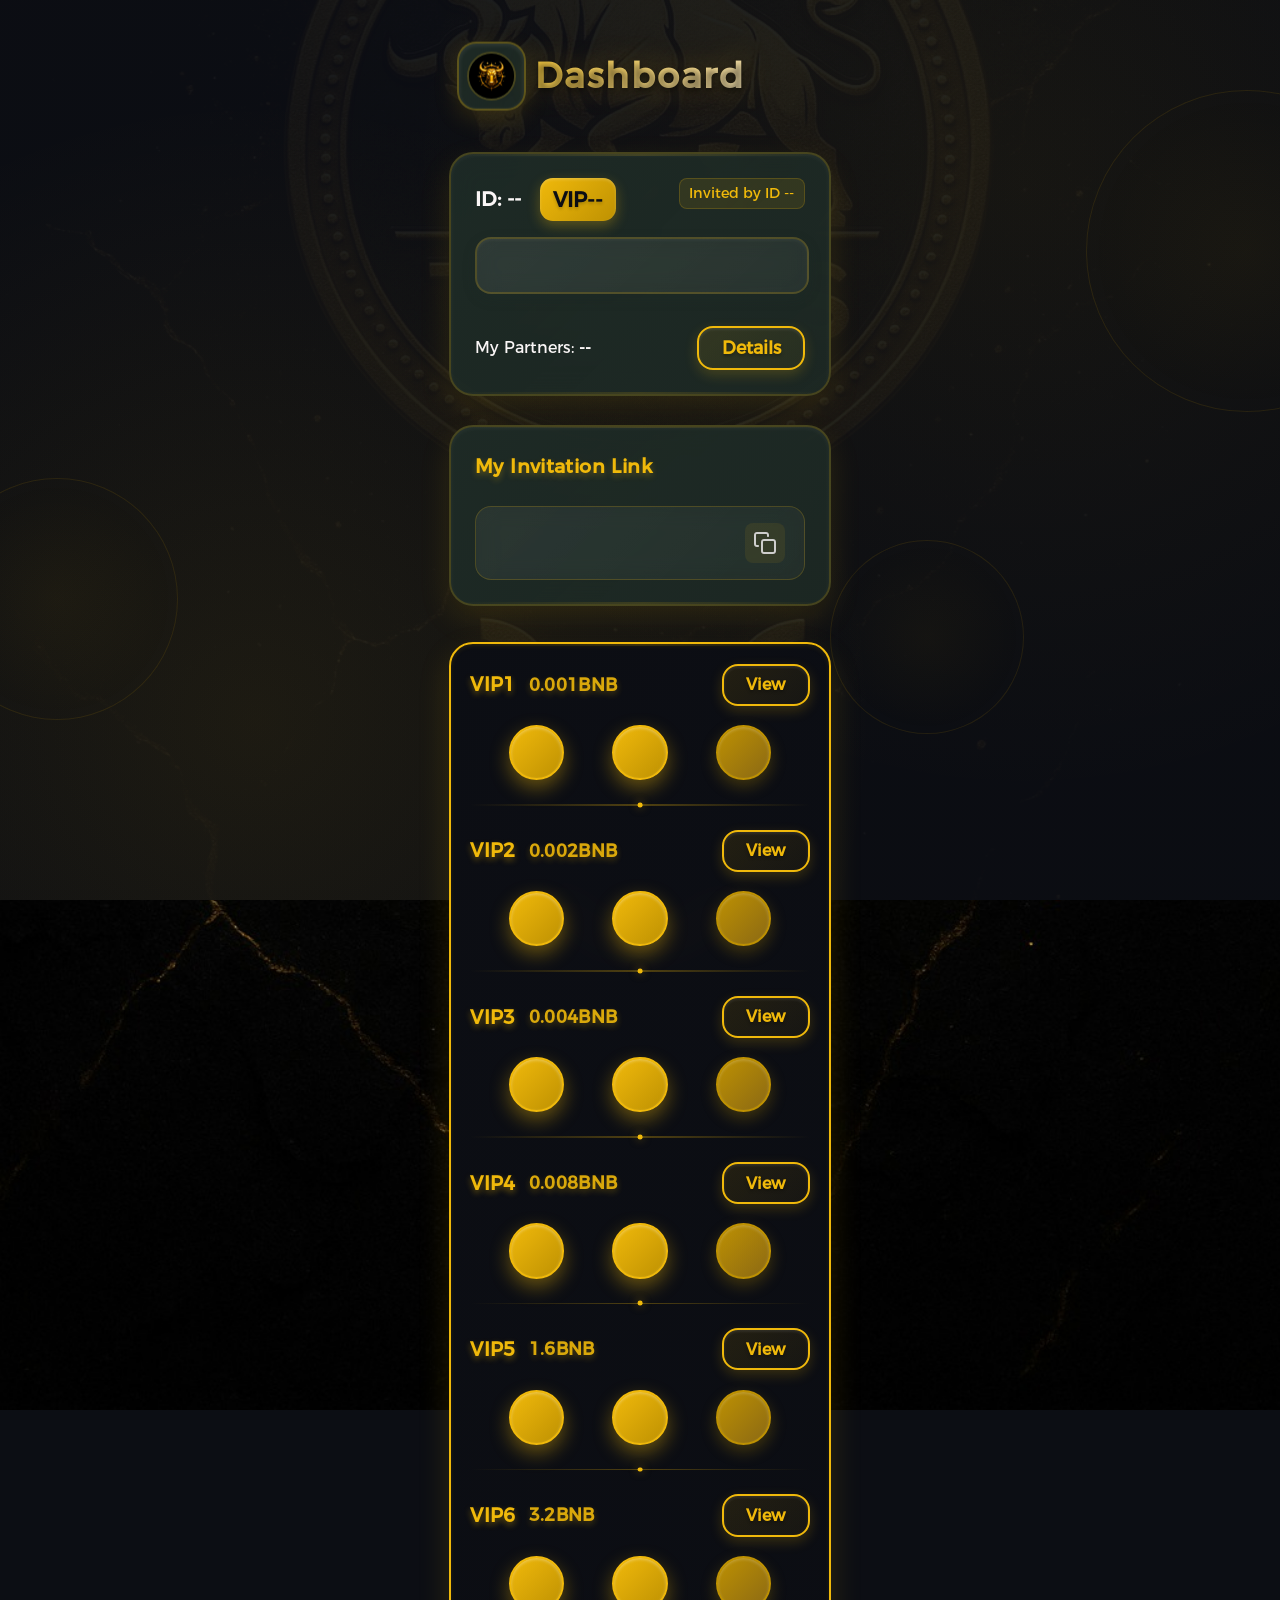
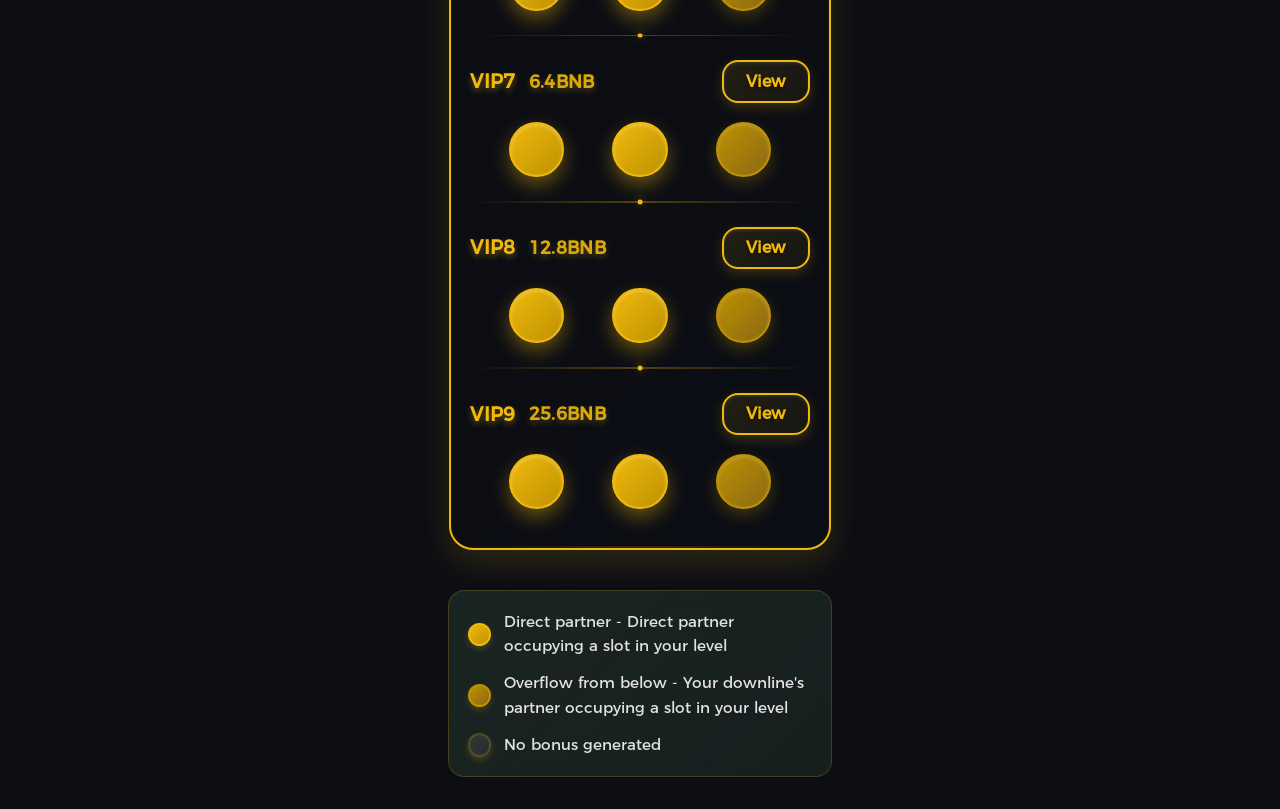
==== dashboard.html @ a6253043 "Add files via upload" ====
<!DOCTYPE html>
<html lang="en">

<head>
    <meta charset="UTF-8">
    <meta name="viewport" content="width=device-width, initial-scale=1.0">
    <title>Taurus Dashboard</title>
    <link rel="icon" href="assets/images/favicon.ico" type="image/x-icon">
    <link rel="stylesheet" href="css/main.css">
    <link rel="stylesheet" href="css/dashboard.css">
</head>

<body>
    <!-- Background Decorative Elements -->
    <div class="bg-decoration">
        <div class="bg-circle bg-circle-1"></div>
        <div class="bg-circle bg-circle-2"></div>
        <div class="bg-circle bg-circle-3"></div>
        <div class="bg-lines">
            <div class="bg-line bg-line-1"></div>
            <div class="bg-line bg-line-2"></div>
            <div class="bg-line bg-line-3"></div>
        </div>
    </div>

    <div class="dashboard-container">
        <div class="logo-title-bar">
            <div class="fixed-logo">
                <img src="assets/images/taurus_logo.png" alt="Taurus Logo">
            </div>
            <h1 class="dashboard-title">Dashboard</h1>
        </div>
        <div class="user-info-card card-blur">
            <div class="card-decoration card-decoration-top"></div>
            <div class="user-id">
                <span>ID: <span id="userId">--</span></span>
                <span class="vip-level" id="vipLevel">VIP--</span>
                <span class="inviter-id">Invited by ID <span id="inviterId">--</span></span>
            </div>
            <div class="wallet-row">
                <input type="text" id="walletAddress" class="wallet-input" readonly>
            </div>
            <div class="partner-row">
                <span id="partnerCount">My Partners: --</span>
                <button class="details-btn" id="detailsBtn">Details</button>
            </div>
            <div class="card-decoration card-decoration-bottom"></div>
        </div>
        <div class="invite-link-card card-blur">
            <div class="card-decoration card-decoration-top"></div>
            <div class="invite-title">My Invitation Link</div>
            <div class="invite-link-row">
                <span id="inviteLink">https://taurus-dex.github.io/register?invite=--</span>
                <button class="copy-btn" id="copyInviteBtn"></button>
            </div>
            <div class="card-decoration card-decoration-bottom"></div>
        </div>
        <div class="slot-section card-blur">
            <div class="card-decoration card-decoration-top"></div>
            <div id="slotList"></div>
            <div class="card-decoration card-decoration-bottom"></div>
        </div>
        <div class="legend-section">
            <div class="legend-row">
                <span class="legend-dot direct"></span>
                <span>Direct partner - Direct partner occupying a slot in your level</span>
            </div>
            <div class="legend-row">
                <span class="legend-dot indirect"></span>
                <span>Overflow from below - Your downline's partner occupying a slot in your level</span>
            </div>
            <div class="legend-row">
                <span class="legend-dot empty"></span>
                <span>No bonus generated</span>
            </div>
        </div>
    </div>
    <script src="assets/plugins/bootstrap.bundle.min.js"></script>
    <script src="assets/plugins/web3.min.js"></script>
    <script src="assets/abi/abiAddress.js"></script>
    <script src="js/auth.js"></script>
    <script src="js/baseData.js"></script>
    <script src="js/dashboard.js"></script>
</body>

</html>
---- css/main.css ----
/* main.css - Global styles and font configuration */

/* Font face declaration for Montserrat */
@font-face {
    font-family: 'Montserrat';
    src: url('../assets/font/Montserrat-Regular-8.otf') format('opentype');
    font-weight: 400;
    font-style: normal;
    font-display: swap;
}

/* Global font settings */
* {
    font-family: 'Montserrat', -apple-system, BlinkMacSystemFont, 'Segoe UI', Roboto, 'Helvetica Neue', Arial, sans-serif;
}

body {
    font-family: 'Montserrat', -apple-system, BlinkMacSystemFont, 'Segoe UI', Roboto, 'Helvetica Neue', Arial, sans-serif;
    font-weight: 400;
    font-style: normal;
    line-height: 1.6;
    -webkit-font-smoothing: antialiased;
    -moz-osx-font-smoothing: grayscale;
}
---- css/dashboard.css ----
/* Taurus Dashboard - Premium Black Gold Theme */

/* Global Styles */
html, body {
    min-height: 100vh;
    margin: 0;
    padding: 0;
    font-family: 'Montserrat', 'Segoe UI', 'Arial', sans-serif;
    background: #0C0E14 url('../assets/images/background.png') no-repeat center center fixed;
    background-size: cover;
    color: #FAF6F6;
    overflow-x: hidden;
    user-select: none;
    position: relative;
}

/* Premium Background Overlay */
body::before {
    content: '';
    position: fixed;
    top: 0;
    left: 0;
    width: 100vw;
    height: 100vh;
    background: 
        radial-gradient(circle at 20% 80%, rgba(240, 185, 11, 0.08) 0%, transparent 50%),
        radial-gradient(circle at 80% 20%, rgba(240, 185, 11, 0.05) 0%, transparent 50%),
        linear-gradient(135deg, rgba(12, 14, 20, 0.95) 0%, rgba(12, 14, 20, 0.92) 100%);
    z-index: 0;
    pointer-events: none;
}

/* Background Decorative Elements */
.bg-decoration {
    position: fixed;
    top: 0;
    left: 0;
    width: 100vw;
    height: 100vh;
    z-index: 0;
    pointer-events: none;
    overflow: hidden;
}

.bg-circle {
    position: absolute;
    border-radius: 50%;
    background: radial-gradient(circle, rgba(240, 185, 11, 0.03) 0%, transparent 70%);
    border: 1px solid rgba(240, 185, 11, 0.1);
    animation: float 6s ease-in-out infinite;
}

.bg-circle-1 {
    width: 20rem;
    height: 20rem;
    top: 10%;
    right: -10%;
    animation-delay: 0s;
}

.bg-circle-2 {
    width: 15rem;
    height: 15rem;
    bottom: 20%;
    left: -5%;
    animation-delay: 2s;
}

.bg-circle-3 {
    width: 12rem;
    height: 12rem;
    top: 60%;
    right: 20%;
    animation-delay: 4s;
}

@keyframes float {
    0%, 100% { transform: translateY(0px) rotate(0deg); }
    50% { transform: translateY(-20px) rotate(180deg); }
}

.bg-lines {
    position: absolute;
    width: 100%;
    height: 100%;
}

.bg-line {
    position: absolute;
    background: linear-gradient(90deg, transparent 0%, rgba(240, 185, 11, 0.1) 50%, transparent 100%);
    height: 1px;
    animation: lineFlow 8s linear infinite;
}

.bg-line-1 {
    top: 20%;
    width: 60%;
    left: -60%;
    animation-delay: 0s;
}

.bg-line-2 {
    top: 50%;
    width: 40%;
    right: -40%;
    animation-delay: 3s;
}

.bg-line-3 {
    top: 80%;
    width: 70%;
    left: -70%;
    animation-delay: 6s;
}

@keyframes lineFlow {
    0% { transform: translateX(0); }
    100% { transform: translateX(200%); }
}

/* Custom Scrollbar */
::-webkit-scrollbar {
    width: 0.3rem;
}

::-webkit-scrollbar-track {
    background: rgba(30, 43, 38, 0.3);
}

::-webkit-scrollbar-thumb {
    background: linear-gradient(180deg, #F0B90B 0%, #BE9102 100%);
    border-radius: 0.15rem;
}

/* Main Container */
.dashboard-container {
    width: 100%;
    max-width: 430px;
    margin: 0 auto;
    padding: 2.5rem 1.5rem 2rem 1.5rem;
    display: flex;
    flex-direction: column;
    align-items: center;
    min-height: 100vh;
    box-sizing: border-box;
    position: relative;
    z-index: 1;
}

/* Logo and Title Bar */
.logo-title-bar {
    position: relative;
    width: 100%;
    height: 4.5rem;
    margin-bottom: 2.5rem;
    display: flex;
    align-items: center;
    justify-content: center;
}

.fixed-logo {
    position: absolute;
    left: 0.5rem;
    top: 50%;
    transform: translateY(-50%);
    background: linear-gradient(135deg, rgba(30, 43, 38, 0.95) 0%, rgba(30, 43, 38, 0.85) 100%);
    border: 2px solid rgba(240, 185, 11, 0.3);
    border-radius: 1.2rem;
    box-shadow: 
        0 0.5rem 1.5rem rgba(240, 185, 11, 0.15),
        inset 0 0.1rem 0.3rem rgba(255, 255, 255, 0.1);
    padding: 0.5rem;
    display: flex;
    align-items: center;
    backdrop-filter: blur(10px);
    transition: all 0.3s ease;
}

.fixed-logo:hover {
    border-color: rgba(240, 185, 11, 0.6);
    box-shadow: 
        0 0.8rem 2rem rgba(240, 185, 11, 0.25),
        inset 0 0.1rem 0.3rem rgba(255, 255, 255, 0.15);
    transform: translateY(-50%) scale(1.05);
}

.fixed-logo img {
    width: 2.8rem;
    height: 2.8rem;
    border-radius: 50%;
    display: block;
    border: 2px solid rgba(240, 185, 11, 0.2);
    transition: all 0.3s ease;
}

.fixed-logo:hover img {
    border-color: rgba(240, 185, 11, 0.5);
    transform: scale(1.1);
}

.dashboard-title {
    text-align: center;
    width: 100%;
    line-height: 4.5rem;
    font-size: 2.2rem;
    font-weight: 700;
    letter-spacing: 0.05em;
    color: #F0B90B;
    margin: 0;
    position: relative;
    z-index: 1;
    text-shadow: 
        0 0.2rem 0.4rem rgba(0, 0, 0, 0.5),
        0 0 2rem rgba(240, 185, 11, 0.3);
    background: linear-gradient(135deg, #F0B90B 0%, #FAF6F6 100%);
    -webkit-background-clip: text;
    -webkit-text-fill-color: transparent;
    background-clip: text;
}

/* Premium Card Styles */
.card-blur {
    width: 100%;
    background: linear-gradient(135deg, rgba(30, 43, 38, 0.95) 0%, rgba(30, 43, 38, 0.85) 100%);
    border: 2px solid rgba(240, 185, 11, 0.2);
    border-radius: 1.5rem;
    box-shadow: 
        0 0.8rem 2rem rgba(240, 185, 11, 0.12),
        inset 0 0.1rem 0.3rem rgba(255, 255, 255, 0.05);
    margin-bottom: 1.8rem;
    padding: 1.5rem;
    box-sizing: border-box;
    backdrop-filter: blur(15px);
    transition: all 0.3s ease;
    position: relative;
    overflow: hidden;
}

.card-blur::before {
    content: '';
    position: absolute;
    top: 0;
    left: 0;
    right: 0;
    height: 0.1rem;
    background: linear-gradient(90deg, transparent 0%, rgba(240, 185, 11, 0.6) 50%, transparent 100%);
    opacity: 0;
    transition: opacity 0.3s ease;
}

.card-blur:hover {
    border-color: rgba(240, 185, 11, 0.4);
    box-shadow: 
        0 1rem 2.5rem rgba(240, 185, 11, 0.2),
        inset 0 0.1rem 0.3rem rgba(255, 255, 255, 0.1);
    transform: translateY(-0.2rem);
}

.card-blur:hover::before {
    opacity: 1;
}

/* Card Decoration Elements */
.card-decoration {
    position: absolute;
    width: 100%;
    height: 0.1rem;
    background: linear-gradient(90deg, transparent 0%, rgba(240, 185, 11, 0.3) 50%, transparent 100%);
    opacity: 0.5;
    transition: opacity 0.3s ease;
}

.card-decoration-top {
    top: 0;
    left: 0;
}

.card-decoration-bottom {
    bottom: 0;
    left: 0;
}

.card-blur:hover .card-decoration {
    opacity: 1;
    background: linear-gradient(90deg, transparent 0%, rgba(240, 185, 11, 0.6) 50%, transparent 100%);
}

/* User Info Card */
.user-info-card {
    display: flex;
    flex-direction: column;
    gap: 1rem;
    align-items: flex-start;
}

.user-id {
    width: 100%;
    display: flex;
    align-items: center;
    gap: 1.2rem;
    font-size: 1.25rem;
    font-weight: 600;
    position: relative;
    flex-wrap: wrap;
}

.vip-level {
    background: linear-gradient(135deg, #F0B90B 0%, #BE9102 100%);
    color: #0C0E14;
    font-size: 1.3rem;
    font-weight: 800;
    padding: 0.3rem 0.8rem;
    border-radius: 0.8rem;
    box-shadow: 
        0 0.3rem 0.8rem rgba(240, 185, 11, 0.3),
        inset 0 0.1rem 0.2rem rgba(255, 255, 255, 0.2);
    text-shadow: 0 0.1rem 0.2rem rgba(0, 0, 0, 0.2);
    animation: vipGlow 2s ease-in-out infinite alternate;
}

@keyframes vipGlow {
    0% { box-shadow: 0 0.3rem 0.8rem rgba(240, 185, 11, 0.3), inset 0 0.1rem 0.2rem rgba(255, 255, 255, 0.2); }
    100% { box-shadow: 0 0.5rem 1.2rem rgba(240, 185, 11, 0.5), inset 0 0.1rem 0.2rem rgba(255, 255, 255, 0.3); }
}

.inviter-id {
    color: #F0B90B;
    font-size: 0.9rem;
    font-weight: 500;
    position: absolute;
    right: 0;
    top: 0;
    background: rgba(240, 185, 11, 0.1);
    padding: 0.2rem 0.6rem;
    border-radius: 0.5rem;
    border: 1px solid rgba(240, 185, 11, 0.2);
}

/* Wallet Input */
.wallet-row {
    width: 100%;
}

.wallet-input {
    width: calc(100% - 2.4rem);
    font-size: 1.1rem;
    padding: 1rem 1.2rem;
    border-radius: 1rem;
    border: 2px solid rgba(240, 185, 11, 0.2);
    background: linear-gradient(135deg, rgba(255, 255, 255, 0.08) 0%, rgba(255, 255, 255, 0.05) 100%);
    color: #FAF6F6;
    margin-bottom: 0.5rem;
    outline: none;
    box-shadow: 
        0 0.3rem 0.8rem rgba(30, 43, 38, 0.2),
        inset 0 0.1rem 0.2rem rgba(255, 255, 255, 0.05);
    transition: all 0.3s ease;
    user-select: auto;
    backdrop-filter: blur(10px);
}

.wallet-input:focus {
    border-color: rgba(240, 185, 11, 0.6);
    box-shadow: 
        0 0.5rem 1.2rem rgba(240, 185, 11, 0.2),
        inset 0 0.1rem 0.2rem rgba(255, 255, 255, 0.1);
    background: linear-gradient(135deg, rgba(255, 255, 255, 0.12) 0%, rgba(255, 255, 255, 0.08) 100%);
}

/* Partner Row */
.partner-row {
    width: 100%;
    display: flex;
    align-items: center;
    justify-content: space-between;
    gap: 1rem;
    margin-top: 0.5rem;
}

.details-btn {
    background: linear-gradient(135deg, rgba(240, 185, 11, 0.1) 0%, rgba(240, 185, 11, 0.05) 100%);
    border: 2px solid #F0B90B;
    color: #F0B90B;
    border-radius: 1rem;
    padding: 0.6rem 1.4rem;
    font-size: 1.1rem;
    font-weight: 600;
    cursor: pointer;
    transition: all 0.3s ease;
    box-shadow: 
        0 0.3rem 0.8rem rgba(240, 185, 11, 0.2),
        inset 0 0.1rem 0.2rem rgba(255, 255, 255, 0.1);
    text-shadow: 0 0.1rem 0.2rem rgba(0, 0, 0, 0.3);
}

.details-btn:hover {
    background: linear-gradient(135deg, #F0B90B 0%, #BE9102 100%);
    color: #0C0E14;
    transform: translateY(-0.1rem);
    box-shadow: 
        0 0.5rem 1.2rem rgba(240, 185, 11, 0.4),
        inset 0 0.1rem 0.2rem rgba(255, 255, 255, 0.2);
}

.details-btn:active {
    transform: translateY(0);
    box-shadow: 
        0 0.2rem 0.5rem rgba(240, 185, 11, 0.3),
        inset 0 0.1rem 0.2rem rgba(0, 0, 0, 0.1);
}

/* Invite Link Card */
.invite-link-card {
    display: flex;
    flex-direction: column;
    gap: 1rem;
}

.invite-title {
    color: #F0B90B;
    font-size: 1.2rem;
    font-weight: 700;
    margin-bottom: 0.5rem;
    text-shadow: 0 0.2rem 0.4rem rgba(240, 185, 11, 0.3);
    letter-spacing: 0.02em;
}

.invite-link-row {
    display: flex;
    align-items: center;
    background: linear-gradient(135deg, rgba(255, 255, 255, 0.06) 0%, rgba(255, 255, 255, 0.03) 100%);
    border: 1px solid rgba(240, 185, 11, 0.2);
    border-radius: 1rem;
    padding: 1rem 1.2rem;
    font-size: 1.05rem;
    color: #FAF6F6;
    position: relative;
    backdrop-filter: blur(10px);
    transition: all 0.3s ease;
}

.invite-link-row:hover {
    border-color: rgba(240, 185, 11, 0.4);
    background: linear-gradient(135deg, rgba(255, 255, 255, 0.08) 0%, rgba(255, 255, 255, 0.05) 100%);
}

#inviteLink {
    flex: 1;
    word-break: break-all;
    font-weight: 500;
}

.copy-btn {
    background: none;
    border: none;
    outline: none;
    cursor: pointer;
    width: 2.5rem;
    height: 2.5rem;
    margin-left: 0.8rem;
    background-image: url('../assets/images/copy.svg');
    background-size: 1.5rem 1.5rem;
    background-repeat: no-repeat;
    background-position: center;
    opacity: 0.8;
    transition: all 0.3s ease;
    border-radius: 0.5rem;
    background-color: rgba(240, 185, 11, 0.1);
}

.copy-btn:hover {
    opacity: 1;
    background-color: rgba(240, 185, 11, 0.2);
    transform: scale(1.1);
}

/* Slot Section */
.slot-section {
    margin-top: 0.5rem;
    margin-bottom: 1.5rem;
    padding: 1.2rem;
    background: linear-gradient(135deg, rgba(12, 14, 20, 0.98) 0%, rgba(12, 14, 20, 0.95) 100%);
    border: 2px solid #F0B90B;
    border-radius: 1.5rem;
    box-shadow: 
        0 0.8rem 2rem rgba(240, 185, 11, 0.15),
        inset 0 0.1rem 0.3rem rgba(240, 185, 11, 0.1);
    position: relative;
    overflow: hidden;
}

.slot-section::before {
    content: '';
    position: absolute;
    top: 0;
    left: 0;
    right: 0;
    bottom: 0;
    background: linear-gradient(45deg, transparent 30%, rgba(240, 185, 11, 0.02) 50%, transparent 70%);
    animation: slotShine 3s ease-in-out infinite;
}

@keyframes slotShine {
    0%, 100% { transform: translateX(-100%); }
    50% { transform: translateX(100%); }
}

.slot-group {
    margin-bottom: 1rem;
    position: relative;
    z-index: 1;
}

.slot-header {
    display: flex;
    align-items: center;
    justify-content: space-between;
    font-size: 1.2rem;
    color: #F0B90B;
    font-weight: 700;
    margin-bottom: 1.2rem;
    letter-spacing: 0.02em;
    text-shadow: 0 0.2rem 0.4rem rgba(240, 185, 11, 0.3);
}

.slot-level {
    font-size: 1.2rem;
    font-weight: 800;
    color: #F0B90B;
    margin-right: 0.5rem;
    text-shadow: 0 0.2rem 0.4rem rgba(240, 185, 11, 0.4);
}

.slot-amount {
    font-size: 1.1rem;
    font-weight: 600;
    color: #F0B90B;
    margin-right: auto;
    margin-left: 0.3rem;
    opacity: 0.9;
}

.slot-all {
    font-size: 1.1rem;
    font-weight: 600;
    color: #F0B90B;
    cursor: pointer;
    margin-left: 1.2rem;
    padding: 0.3rem 0.8rem;
    border-radius: 0.5rem;
    background: rgba(240, 185, 11, 0.1);
    border: 1px solid rgba(240, 185, 11, 0.2);
    transition: all 0.3s ease;
}

.slot-all:hover {
    background: rgba(240, 185, 11, 0.2);
    border-color: rgba(240, 185, 11, 0.4);
    transform: translateY(-0.1rem);
}

.slot-circles {
    display: flex;
    justify-content: center;
    align-items: center;
    gap: 3rem;
    margin-bottom: 1.2rem;
    position: relative;
}

.slot-dot {
    width: 3.2rem;
    height: 3.2rem;
    border-radius: 50%;
    display: flex;
    align-items: center;
    justify-content: center;
    font-size: 1.4rem;
    font-weight: 700;
    background: linear-gradient(135deg, rgba(255, 255, 255, 0.1) 0%, rgba(255, 255, 255, 0.05) 100%);
    color: #FAF6F6;
    border: 2px solid rgba(240, 185, 11, 0.3);
    box-shadow: 
        0 0.3rem 0.8rem rgba(240, 185, 11, 0.2),
        inset 0 0.1rem 0.2rem rgba(255, 255, 255, 0.1);
    transition: all 0.3s ease;
    cursor: pointer;
    position: relative;
    overflow: hidden;
}

.slot-dot::before {
    content: '';
    position: absolute;
    top: 0;
    left: 0;
    right: 0;
    bottom: 0;
    background: linear-gradient(45deg, transparent 30%, rgba(240, 185, 11, 0.1) 50%, transparent 70%);
    opacity: 0;
    transition: opacity 0.3s ease;
}

.slot-dot:hover::before {
    opacity: 1;
}

.slot-dot.direct {
    background: linear-gradient(135deg, #F0B90B 0%, #BE9102 100%);
    color: #0C0E14;
    border-color: #F0B90B;
    box-shadow: 
        0 0.5rem 1.2rem rgba(240, 185, 11, 0.4),
        inset 0 0.1rem 0.2rem rgba(255, 255, 255, 0.3);
    animation: directPulse 2s ease-in-out infinite;
}

@keyframes directPulse {
    0%, 100% { transform: scale(1); }
    50% { transform: scale(1.05); }
}

.slot-dot.indirect {
    background: linear-gradient(135deg, #BE9102 0%, #8B6914 100%);
    color: #0C0E14;
    border-color: #BE9102;
    box-shadow: 
        0 0.4rem 1rem rgba(190, 145, 2, 0.3),
        inset 0 0.1rem 0.2rem rgba(255, 255, 255, 0.2);
}

.slot-dot.empty {
    background: linear-gradient(135deg, rgba(255, 255, 255, 0.05) 0%, rgba(255, 255, 255, 0.02) 100%);
    color: rgba(250, 246, 246, 0.5);
    border-color: rgba(240, 185, 11, 0.1);
    box-shadow: 
        0 0.2rem 0.5rem rgba(240, 185, 11, 0.1),
        inset 0 0.1rem 0.2rem rgba(255, 255, 255, 0.05);
}

.slot-divider {
    width: 100%;
    height: 0.1rem;
    background: linear-gradient(90deg, transparent 0%, rgba(240, 185, 11, 0.3) 50%, transparent 100%);
    margin: 1.5rem 0;
    position: relative;
}

.slot-divider::after {
    content: '';
    position: absolute;
    top: 50%;
    left: 50%;
    transform: translate(-50%, -50%);
    width: 0.3rem;
    height: 0.3rem;
    background: #F0B90B;
    border-radius: 50%;
    box-shadow: 0 0 0.5rem rgba(240, 185, 11, 0.5);
}

.slot-group:last-child .slot-divider {
    display: none;
}

/* Legend Section */
.legend-section {
    width: 90%;
    margin-top: 1rem;
    padding: 1.2rem;
    background: linear-gradient(135deg, rgba(30, 43, 38, 0.8) 0%, rgba(30, 43, 38, 0.6) 100%);
    border: 1px solid rgba(240, 185, 11, 0.2);
    border-radius: 1rem;
    backdrop-filter: blur(10px);
}

.legend-row {
    display: flex;
    align-items: center;
    gap: 0.8rem;
    margin-bottom: 0.8rem;
    font-size: 0.95rem;
    color: rgba(250, 246, 246, 0.9);
    font-weight: 500;
}

.legend-row:last-child {
    margin-bottom: 0;
}

.legend-dot {
    width: 1.2rem;
    height: 1.2rem;
    border-radius: 50%;
    border: 2px solid rgba(240, 185, 11, 0.3);
    box-shadow: 0 0.2rem 0.4rem rgba(240, 185, 11, 0.2);
    flex-shrink: 0;
}

.legend-dot.direct {
    background: linear-gradient(135deg, #F0B90B 0%, #BE9102 100%);
    border-color: #F0B90B;
}

.legend-dot.indirect {
    background: linear-gradient(135deg, #BE9102 0%, #8B6914 100%);
    border-color: #BE9102;
}

.legend-dot.empty {
    background: linear-gradient(135deg, rgba(255, 255, 255, 0.1) 0%, rgba(255, 255, 255, 0.05) 100%);
    border-color: rgba(240, 185, 11, 0.2);
}

/* Slot View Button */
.slot-view-btn {
    background: linear-gradient(135deg, rgba(240, 185, 11, 0.1) 0%, rgba(240, 185, 11, 0.05) 100%);
    border: 2px solid #F0B90B;
    color: #F0B90B;
    border-radius: 1rem;
    padding: 0.6rem 1.4rem;
    font-size: 1rem;
    font-weight: 600;
    cursor: pointer;
    transition: all 0.3s ease;
    box-shadow: 
        0 0.3rem 0.8rem rgba(240, 185, 11, 0.2),
        inset 0 0.1rem 0.2rem rgba(255, 255, 255, 0.1);
    text-shadow: 0 0.1rem 0.2rem rgba(0, 0, 0, 0.3);
}

.slot-view-btn:hover {
    background: linear-gradient(135deg, #F0B90B 0%, #BE9102 100%);
    color: #0C0E14;
    transform: translateY(-0.1rem);
    box-shadow: 
        0 0.5rem 1.2rem rgba(240, 185, 11, 0.4),
        inset 0 0.1rem 0.2rem rgba(255, 255, 255, 0.2);
}

/* Disabled States */
.card-disabled div span {
    opacity: 0.5;
}

.slot-dot.disabled {
    opacity: 0.5;
    cursor: not-allowed;
    pointer-events: none;
}

.upgrade-btn.disabled {
    opacity: 0.5;
    cursor: not-allowed;
    pointer-events: none;
    background: rgba(255, 255, 255, 0.1);
    border-color: rgba(255, 255, 255, 0.2);
    color: rgba(250, 246, 246, 0.5);
}

/* Responsive Design */
@media (max-width: 600px) {
    .dashboard-container {
        max-width: 100vw;
        padding: 1.5rem 1rem 1.5rem 1rem;
    }
    
    .logo-title-bar {
        height: 3.5rem;
        margin-bottom: 2rem;
    }
    
    .fixed-logo {
        left: 0.3rem;
        padding: 0.4rem;
    }
    
    .fixed-logo img {
        width: 2.2rem;
        height: 2.2rem;
    }
    
    .dashboard-title {
        line-height: 3.5rem;
        font-size: 1.8rem;
    }
    
    .card-blur {
        padding: 1.2rem;
        margin-bottom: 1.5rem;
        border-radius: 1.2rem;
    }
    
    .slot-dot {
        width: 2.8rem;
        height: 2.8rem;
        font-size: 1.2rem;
    }
    
    .legend-dot {
        width: 1rem;
        height: 1rem;
    }
    
    .slot-view-btn {
        font-size: 0.9rem;
        padding: 0.5rem 1.2rem;
    }
    
    /* Hide background decorations on mobile for performance */
    .bg-decoration {
        display: none;
    }
}

/* Animations */
@keyframes fadeInUp {
    from { 
        opacity: 0; 
        transform: translateY(2rem); 
    }
    to { 
        opacity: 1; 
        transform: translateY(0); 
    }
}

/* Loading Animation */
@keyframes shimmer {
    0% { background-position: -200% 0; }
    100% { background-position: 200% 0; }
}

.loading {
    background: linear-gradient(90deg, 
        rgba(240, 185, 11, 0.1) 25%, 
        rgba(240, 185, 11, 0.2) 50%, 
        rgba(240, 185, 11, 0.1) 75%);
    background-size: 200% 100%;
    animation: shimmer 1.5s infinite;
}
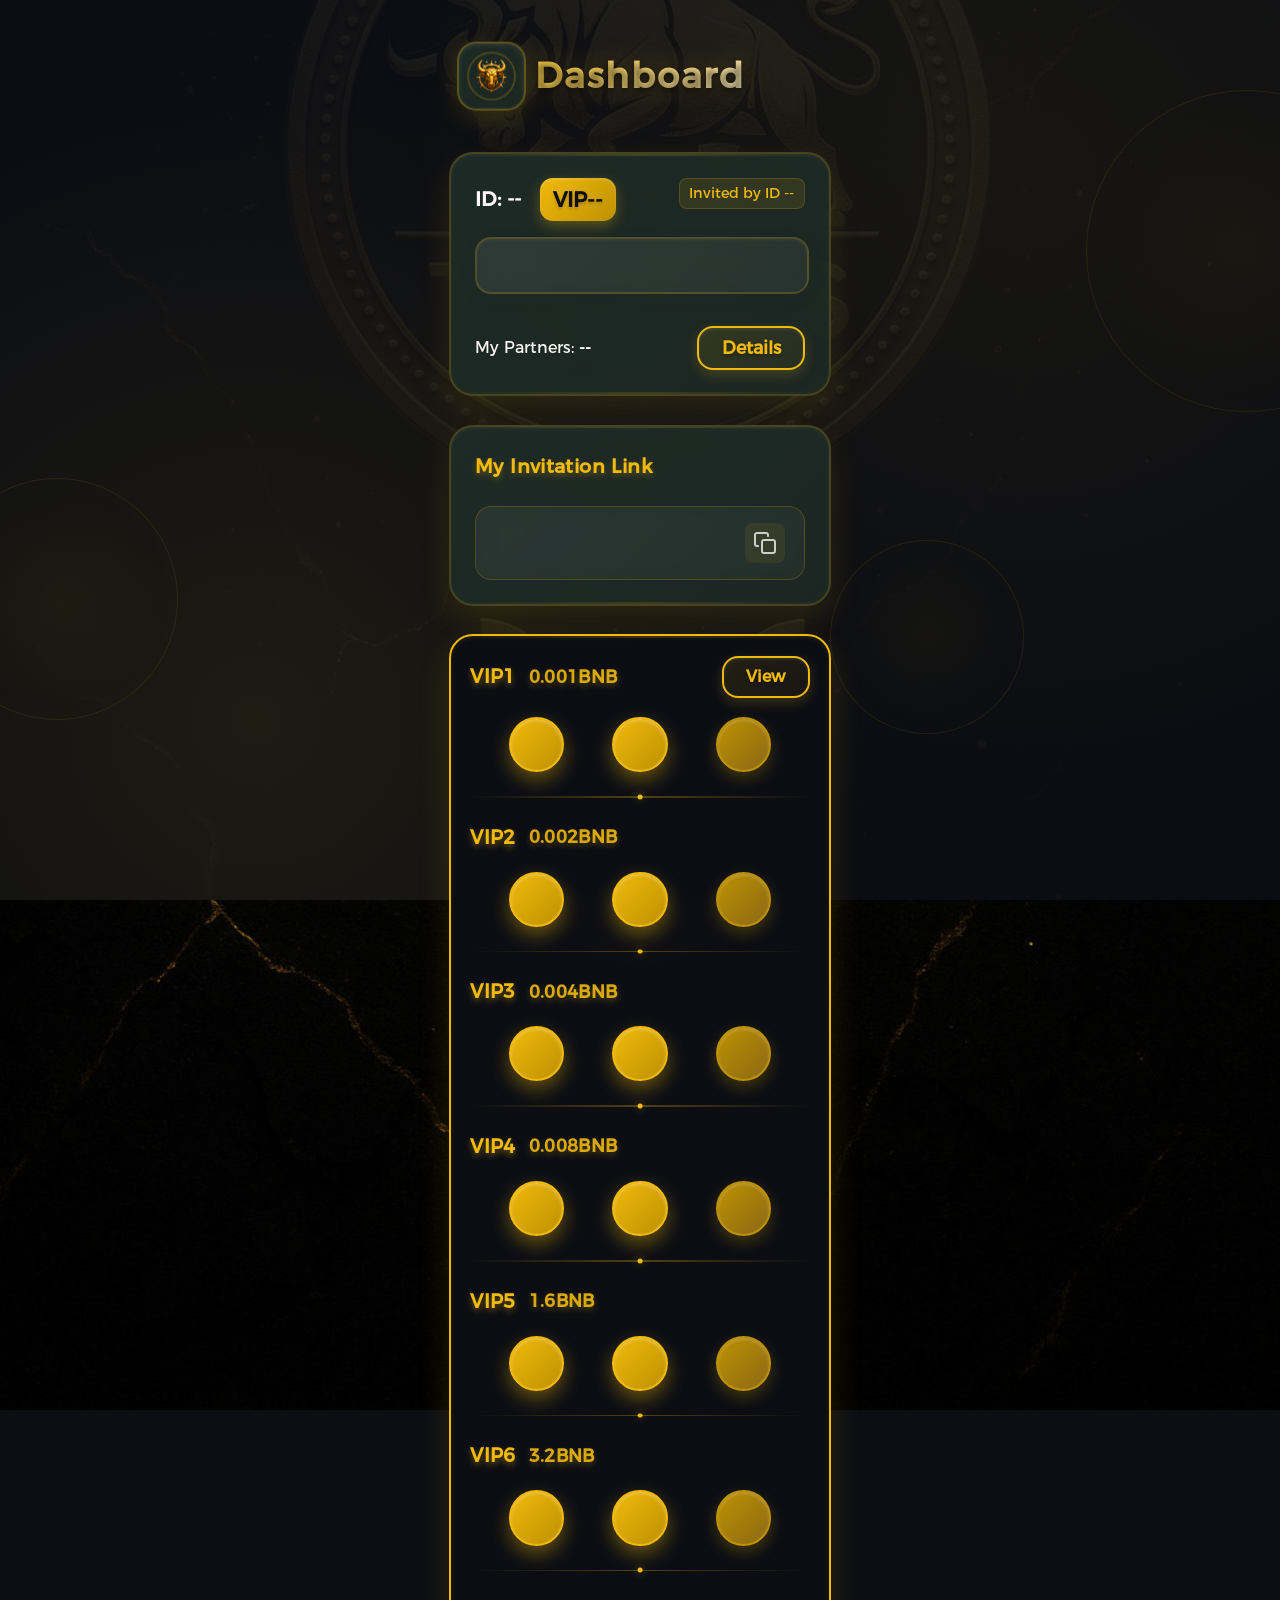
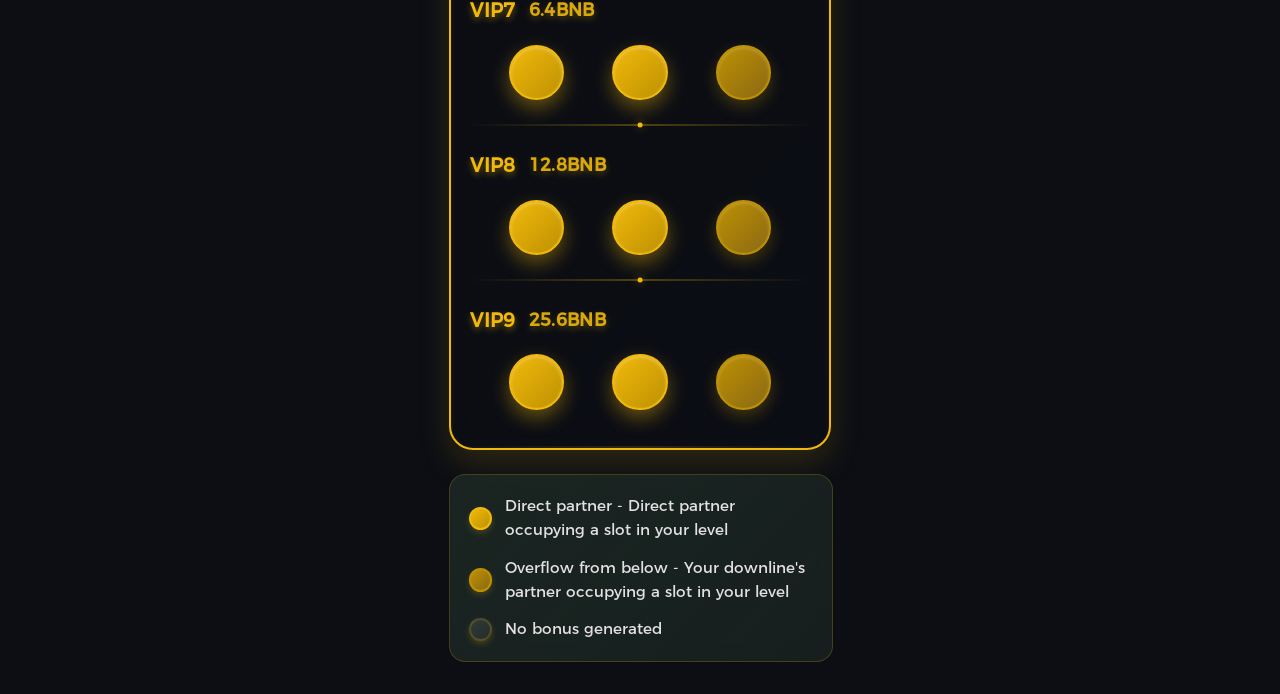
==== commit 81d953ff: "Add files via upload" ====
--- a/dashboard.html
+++ b/dashboard.html
@@ -1,86 +1,122 @@
 <!DOCTYPE html>
 <html lang="en">
 
-<head>
-    <meta charset="UTF-8">
-    <meta name="viewport" content="width=device-width, initial-scale=1.0">
-    <title>Taurus Dashboard</title>
-    <link rel="icon" href="assets/images/favicon.ico" type="image/x-icon">
-    <link rel="stylesheet" href="css/main.css">
-    <link rel="stylesheet" href="css/dashboard.css">
-</head>
+	<head>
+		<meta charset="UTF-8">
+		<meta name="viewport" content="width=device-width, initial-scale=1.0">
+		<title>Taurus Dashboard</title>
+		<link rel="icon" href="assets/images/favicon.ico" type="image/x-icon">
+		<link rel="stylesheet" href="css/main.css">
+		<link rel="stylesheet" href="css/dashboard.css">
+	</head>
 
-<body>
-    <!-- Background Decorative Elements -->
-    <div class="bg-decoration">
-        <div class="bg-circle bg-circle-1"></div>
-        <div class="bg-circle bg-circle-2"></div>
-        <div class="bg-circle bg-circle-3"></div>
-        <div class="bg-lines">
-            <div class="bg-line bg-line-1"></div>
-            <div class="bg-line bg-line-2"></div>
-            <div class="bg-line bg-line-3"></div>
-        </div>
-    </div>
+	<body class="disable-scroll">
+		<!-- Background Decorative Elements -->
+		<div class="bg-decoration">
+			<div class="bg-circle bg-circle-1"></div>
+			<div class="bg-circle bg-circle-2"></div>
+			<div class="bg-circle bg-circle-3"></div>
+			<div class="bg-lines">
+				<div class="bg-line bg-line-1"></div>
+				<div class="bg-line bg-line-2"></div>
+				<div class="bg-line bg-line-3"></div>
+			</div>
+		</div>
 
-    <div class="dashboard-container">
-        <div class="logo-title-bar">
-            <div class="fixed-logo">
-                <img src="assets/images/taurus_logo.png" alt="Taurus Logo">
-            </div>
-            <h1 class="dashboard-title">Dashboard</h1>
-        </div>
-        <div class="user-info-card card-blur">
-            <div class="card-decoration card-decoration-top"></div>
-            <div class="user-id">
-                <span>ID: <span id="userId">--</span></span>
-                <span class="vip-level" id="vipLevel">VIP--</span>
-                <span class="inviter-id">Invited by ID <span id="inviterId">--</span></span>
-            </div>
-            <div class="wallet-row">
-                <input type="text" id="walletAddress" class="wallet-input" readonly>
-            </div>
-            <div class="partner-row">
-                <span id="partnerCount">My Partners: --</span>
-                <button class="details-btn" id="detailsBtn">Details</button>
-            </div>
-            <div class="card-decoration card-decoration-bottom"></div>
-        </div>
-        <div class="invite-link-card card-blur">
-            <div class="card-decoration card-decoration-top"></div>
-            <div class="invite-title">My Invitation Link</div>
-            <div class="invite-link-row">
-                <span id="inviteLink">https://taurus-dex.github.io/register?invite=--</span>
-                <button class="copy-btn" id="copyInviteBtn"></button>
-            </div>
-            <div class="card-decoration card-decoration-bottom"></div>
-        </div>
-        <div class="slot-section card-blur">
-            <div class="card-decoration card-decoration-top"></div>
-            <div id="slotList"></div>
-            <div class="card-decoration card-decoration-bottom"></div>
-        </div>
-        <div class="legend-section">
-            <div class="legend-row">
-                <span class="legend-dot direct"></span>
-                <span>Direct partner - Direct partner occupying a slot in your level</span>
-            </div>
-            <div class="legend-row">
-                <span class="legend-dot indirect"></span>
-                <span>Overflow from below - Your downline's partner occupying a slot in your level</span>
-            </div>
-            <div class="legend-row">
-                <span class="legend-dot empty"></span>
-                <span>No bonus generated</span>
-            </div>
-        </div>
-    </div>
-    <script src="assets/plugins/bootstrap.bundle.min.js"></script>
-    <script src="assets/plugins/web3.min.js"></script>
-    <script src="assets/abi/abiAddress.js"></script>
-    <script src="js/auth.js"></script>
-    <script src="js/baseData.js"></script>
-    <script src="js/dashboard.js"></script>
-</body>
+		<div class="dashboard-container">
+			<div class="logo-title-bar">
+				<div class="fixed-logo">
+					<img src="assets/images/taurus_logo.png" alt="Taurus Logo">
+				</div>
+				<h1 class="dashboard-title" data-i18n="dashboard.title">Dashboard</h1>
+				<div class="lang-switch-global">
+					<div class="lang-dropdown">
+						<div class="lang-dropdown-toggle" id="langDropdownBtn"></div>
+						<div class="lang-dropdown-menu" id="langDropdownMenu">
+							<button class="lang-btn" data-lang="zh">简体中文</button>
+							<button class="lang-btn" data-lang="en">English</button>
+							<button class="lang-btn" data-lang="ko">한국어</button>
+							<button class="lang-btn" data-lang="zh_tw">繁體中文</button>
+						</div>
+					</div>
+				</div>
+			</div>
+			<div class="dashboard-main-content invisible">
+				<div class="user-info-card card-blur">
+					<div class="card-decoration card-decoration-top"></div>
+					<div class="user-id">
+						<span>ID: <span id="userId">--</span></span>
+						<span class="vip-level" id="vipLevel">VIP--</span>
+						<span class="inviter-id" id="inviterId"></span>
+					</div>
+					<div class="wallet-row">
+						<input type="text" id="walletAddress" class="wallet-input" readonly>
+					</div>
+					<div class="partner-row">
+						<span id="partnerCount">My Partners: --</span>
+						<button class="details-btn" id="detailsBtn" data-i18n="dashboard.details">Details</button>
+					</div>
+					<div class="card-decoration card-decoration-bottom"></div>
+				</div>
+				<div class="invite-link-card card-blur">
+					<div class="card-decoration card-decoration-top"></div>
+					<div class="invite-title" data-i18n="dashboard.inviteLink">My Invitation Link</div>
+					<div class="invite-link-row">
+						<span id="inviteLink">https://taurus-dex.github.io/register?invite=--</span>
+						<button class="copy-btn" id="copyInviteBtn"></button>
+					</div>
+					<div class="card-decoration card-decoration-bottom"></div>
+				</div>
+				<div class="slot-section card-blur">
+					<div class="card-decoration card-decoration-top"></div>
+					<div id="slotList"></div>
+					<div class="card-decoration card-decoration-bottom"></div>
+				</div>
+				<div class="legend-section">
+					<div class="legend-row">
+						<span class="legend-dot direct"></span>
+						<span class="tip-direct" data-i18n="directPartnerTip">Direct partner - Direct partner occupying a slot in your level</span>
+					</div>
+					<div class="legend-row">
+						<span class="legend-dot indirect"></span>
+						<span data-i18n="overflowTip">Overflow from below - Your downline's partner occupying a slot in your level</span>
+					</div>
+					<div class="legend-row">
+						<span class="legend-dot empty"></span>
+						<span data-i18n="noBonusTip">No bonus generated</span>
+					</div>
+				</div>
+			</div>
+			<div class="skeleton-content">
+				<div class="skeleton-card">
+					<div class="skeleton-line"></div>
+					<div class="skeleton-line"></div>
+					<div class="skeleton-line"></div>
+				</div>
+				<div class="skeleton-card">
+					<div class="skeleton-line"></div>
+					<div class="skeleton-line"></div>
+					<div class="skeleton-line"></div>
+				</div>
+				<div class="skeleton-card">
+					<div class="skeleton-line"></div>
+					<div class="skeleton-line"></div>
+					<div class="skeleton-line"></div>
+				</div>
+				<div class="skeleton-card">
+					<div class="skeleton-line"></div>
+					<div class="skeleton-line"></div>
+					<div class="skeleton-line"></div>
+				</div>
+			</div>
+		</div>
+		<script src="assets/plugins/bootstrap.bundle.min.js"></script>
+		<script src="assets/plugins/web3.min.js"></script>
+		<script src="assets/abi/abiAddress.js"></script>
+		<script src="js/auth.js"></script>
+		<script src="js/baseData.js"></script>
+		<script src="js/dashboard.js"></script>
+		<script src="js/i18n.js"></script>
+	</body>
 
 </html>
--- a/css/main.css
+++ b/css/main.css
@@ -2,23 +2,254 @@
 
 /* Font face declaration for Montserrat */
 @font-face {
-    font-family: 'Montserrat';
-    src: url('../assets/font/Montserrat-Regular-8.otf') format('opentype');
-    font-weight: 400;
-    font-style: normal;
-    font-display: swap;
+	font-family: 'Montserrat';
+	src: url('../assets/font/Montserrat-Regular-8.otf') format('opentype');
+	font-weight: 400;
+	font-style: normal;
+	font-display: swap;
 }
 
 /* Global font settings */
 * {
-    font-family: 'Montserrat', -apple-system, BlinkMacSystemFont, 'Segoe UI', Roboto, 'Helvetica Neue', Arial, sans-serif;
+	font-family: 'Montserrat', 'PingFang SC', -apple-system, BlinkMacSystemFont, 'Segoe UI', Roboto, 'Helvetica Neue', Arial, sans-serif;
 }
 
 body {
-    font-family: 'Montserrat', -apple-system, BlinkMacSystemFont, 'Segoe UI', Roboto, 'Helvetica Neue', Arial, sans-serif;
-    font-weight: 400;
-    font-style: normal;
-    line-height: 1.6;
-    -webkit-font-smoothing: antialiased;
-    -moz-osx-font-smoothing: grayscale;
+	font-weight: 400;
+	font-style: normal;
+	line-height: 1.6;
+	-webkit-font-smoothing: antialiased;
+	-moz-osx-font-smoothing: grayscale;
+}
+
+/* Skeleton Loading Styles - 优化版 */
+.disable-scroll {
+	overflow: hidden;
+}
+
+.dashboard-main-content {
+	width: 100%;
+}
+
+.invisible {
+	opacity: 0 !important;
+	height: 0 !important;
+}
+
+.skeleton-content {
+	width: 90%;
+	margin: 0 auto;
+	display: flex;
+	flex-direction: column;
+	align-items: center;
+	justify-content: flex-start;
+	background: none;
+	padding-top: 0.5rem;
+	gap: 0.5rem;
+	animation: skeletonFadeIn 0.7s;
+}
+
+.skeleton-card {
+	width: 100%;
+	max-width: 28rem;
+	background: linear-gradient(135deg, rgba(24, 26, 32, 0.98) 0%, rgba(30, 33, 38, 0.92) 100%);
+	border-radius: 1.2rem;
+	box-shadow: 0 0.5rem 1.2rem rgba(30, 33, 38, 0.10), 0 0.1rem 0.3rem rgba(240, 185, 11, 0.03) inset;
+	margin: 1.1rem 0 0.5rem 0;
+	padding: 1.2rem 1rem;
+	display: flex;
+	flex-direction: column;
+	gap: 0.8rem;
+	opacity: 1;
+	transition: opacity 0.4s;
+	position: relative;
+	overflow: hidden;
+}
+
+.skeleton-line {
+	height: 1rem;
+	border-radius: 0.6rem;
+	background: linear-gradient(90deg, #23272F 20%, #35373C 50%, #23272F 80%);
+	background-size: 200% 100%;
+	animation: shimmer 2.7s infinite linear;
+	margin-bottom: 0.5rem;
+	opacity: 0.65;
+}
+
+.skeleton-line.short {
+	width: 30%;
+}
+
+.skeleton-line.medium {
+	width: 60%;
+}
+
+.skeleton-line.long {
+	width: 90%;
+}
+
+.skeleton-line.full {
+	width: 100%;
+}
+
+.skeleton-line.tall {
+	height: 1.5rem;
+}
+
+@keyframes shimmer {
+	0% {
+		background-position: -200% 0;
+	}
+
+	100% {
+		background-position: 200% 0;
+	}
+}
+
+@keyframes skeletonFadeIn {
+	from {
+		opacity: 0;
+	}
+
+	to {
+		opacity: 1;
+	}
+}
+
+.fade-out {
+	opacity: 0;
+	pointer-events: none;
+	transition: opacity 0.5s;
+}
+
+.fade-in {
+	animation: fadeInReal 0.5s;
+	opacity: 1;
+	transition: opacity 0.5s;
+}
+
+.dashboard-content.invisible {
+	opacity: 0;
+	transition: opacity 0.5s;
+}
+
+@keyframes fadeInReal {
+	from {
+		opacity: 0;
+	}
+
+	to {
+		opacity: 1;
+	}
+}
+/* 语言切换黑金毛玻璃风格 */
+.lang-switch-global {
+	position: absolute;
+	top: 0.2rem;
+	right: 0.2rem;
+	z-index: 99999;
+	display: flex;
+	align-items: center;
+	background: none;
+	box-shadow: none;
+	border: none;
+	padding: 0;
+}
+
+.lang-dropdown {
+	position: relative;
+}
+
+.lang-dropdown-toggle {
+	background: transparent;
+	cursor: pointer;
+	background-image: url('../assets/images/earth.svg');
+	background-size: 100% 100%;
+	background-repeat: no-repeat;
+}
+.lang-dropdown-menu {
+	display: none;
+	position: absolute;
+	top: 3.2rem;
+	right: 0;
+	min-width: 8.5rem;
+	background: rgba(30, 43, 38, 0.98);
+	border-radius: 1.2rem;
+	box-shadow: 0 0.8rem 2rem rgba(240, 185, 11, 0.13), 0 0.1rem 0.3rem rgba(255, 255, 255, 0.05) inset;
+	border: 1.5px solid rgba(240, 185, 11, 0.13);
+	padding: 0.5rem 0.7rem;
+	animation: langDropdownIn 0.22s;
+	z-index: 10000;
+	flex-direction: column;
+	gap: 0.3rem;
+}
+
+.lang-dropdown.open .lang-dropdown-menu {
+	display: flex;
+}
+
+.lang-dropdown .lang-btn {
+	width: 100%;
+	background: linear-gradient(135deg, rgba(240, 185, 11, 0.08) 0%, rgba(30, 43, 38, 0.12) 100%);
+	color: #F0B90B;
+	font-weight: 700;
+	font-size: 1.08rem;
+	border-radius: 0.8rem;
+	padding: 0.38rem 0.5rem;
+	margin: 0.04rem 0;
+	border: none;
+	text-align: left;
+	transition: background 0.18s, color 0.18s;
+	box-shadow: 0 0.1rem 0.3rem rgba(240, 185, 11, 0.08) inset;
+	outline: none;
+	cursor: pointer;
+}
+
+.lang-dropdown .lang-btn.active,
+.lang-dropdown .lang-btn:focus {
+	background: linear-gradient(135deg, #F0B90B 0%, #BE9102 100%);
+	color: #0C0E14;
+	font-weight: 800;
+}
+
+.lang-dropdown .lang-btn:hover {
+	background: linear-gradient(135deg, #F0B90B 0%, #BE9102 100%);
+	color: #0C0E14;
+}
+
+@keyframes langDropdownIn {
+	from {
+		opacity: 0;
+		transform: translateY(-0.5rem) scale(0.98);
+	}
+
+	to {
+		opacity: 1;
+		transform: translateY(0) scale(1);
+	}
+}
+
+@media (max-width: 600px) {
+	.lang-switch-global {
+		top: 0.5rem;
+		right: 0.5rem;
+	}
+
+	.lang-dropdown-toggle {
+		width: 2.2rem;
+		height: 2.2rem;
+	}
+
+	.lang-dropdown-menu {
+		min-width: 6.5rem;
+		padding: 0.8rem 0.5rem;
+		border-radius: 0.7rem;
+		top: 2.2rem;
+	}
+
+	.lang-dropdown .lang-btn {
+		font-size: 0.98rem;
+		padding: 0.22rem 0.3rem;
+		border-radius: 0.5rem;
+	}
 }
--- a/css/dashboard.css
+++ b/css/dashboard.css
@@ -6,7 +6,7 @@
     margin: 0;
     padding: 0;
     font-family: 'Montserrat', 'Segoe UI', 'Arial', sans-serif;
-    background: #0C0E14 url('../assets/images/background.png') no-repeat center center fixed;
+    background: #0C0E14 url('../assets/images/background.jpg') no-repeat center center fixed;
     background-size: cover;
     color: #FAF6F6;
     overflow-x: hidden;
@@ -742,6 +742,9 @@
 .card-disabled div span {
     opacity: 0.5;
 }
+.card-disabled .slot-header-right {
+    opacity: 1;
+}
 
 .slot-dot.disabled {
     opacity: 0.5;
@@ -838,4 +841,23 @@
         rgba(240, 185, 11, 0.1) 75%);
     background-size: 200% 100%;
     animation: shimmer 1.5s infinite;
-} +}
+
+.vip-locked {
+    display: inline-flex;
+    align-items: center;
+    margin-right: 0.5rem;
+    font-size: 1.2rem;
+    vertical-align: middle;
+}
+.vip-lock-icon {
+    color: #F0B90B;
+    font-size: 1.3rem;
+    filter: drop-shadow(0 0.1rem 0.2rem rgba(240,185,11,0.3));
+    margin-right: 0.1rem;
+}
+.slot-header-right {
+    display: flex;
+    align-items: center;
+    gap: 0.3rem;
+} 
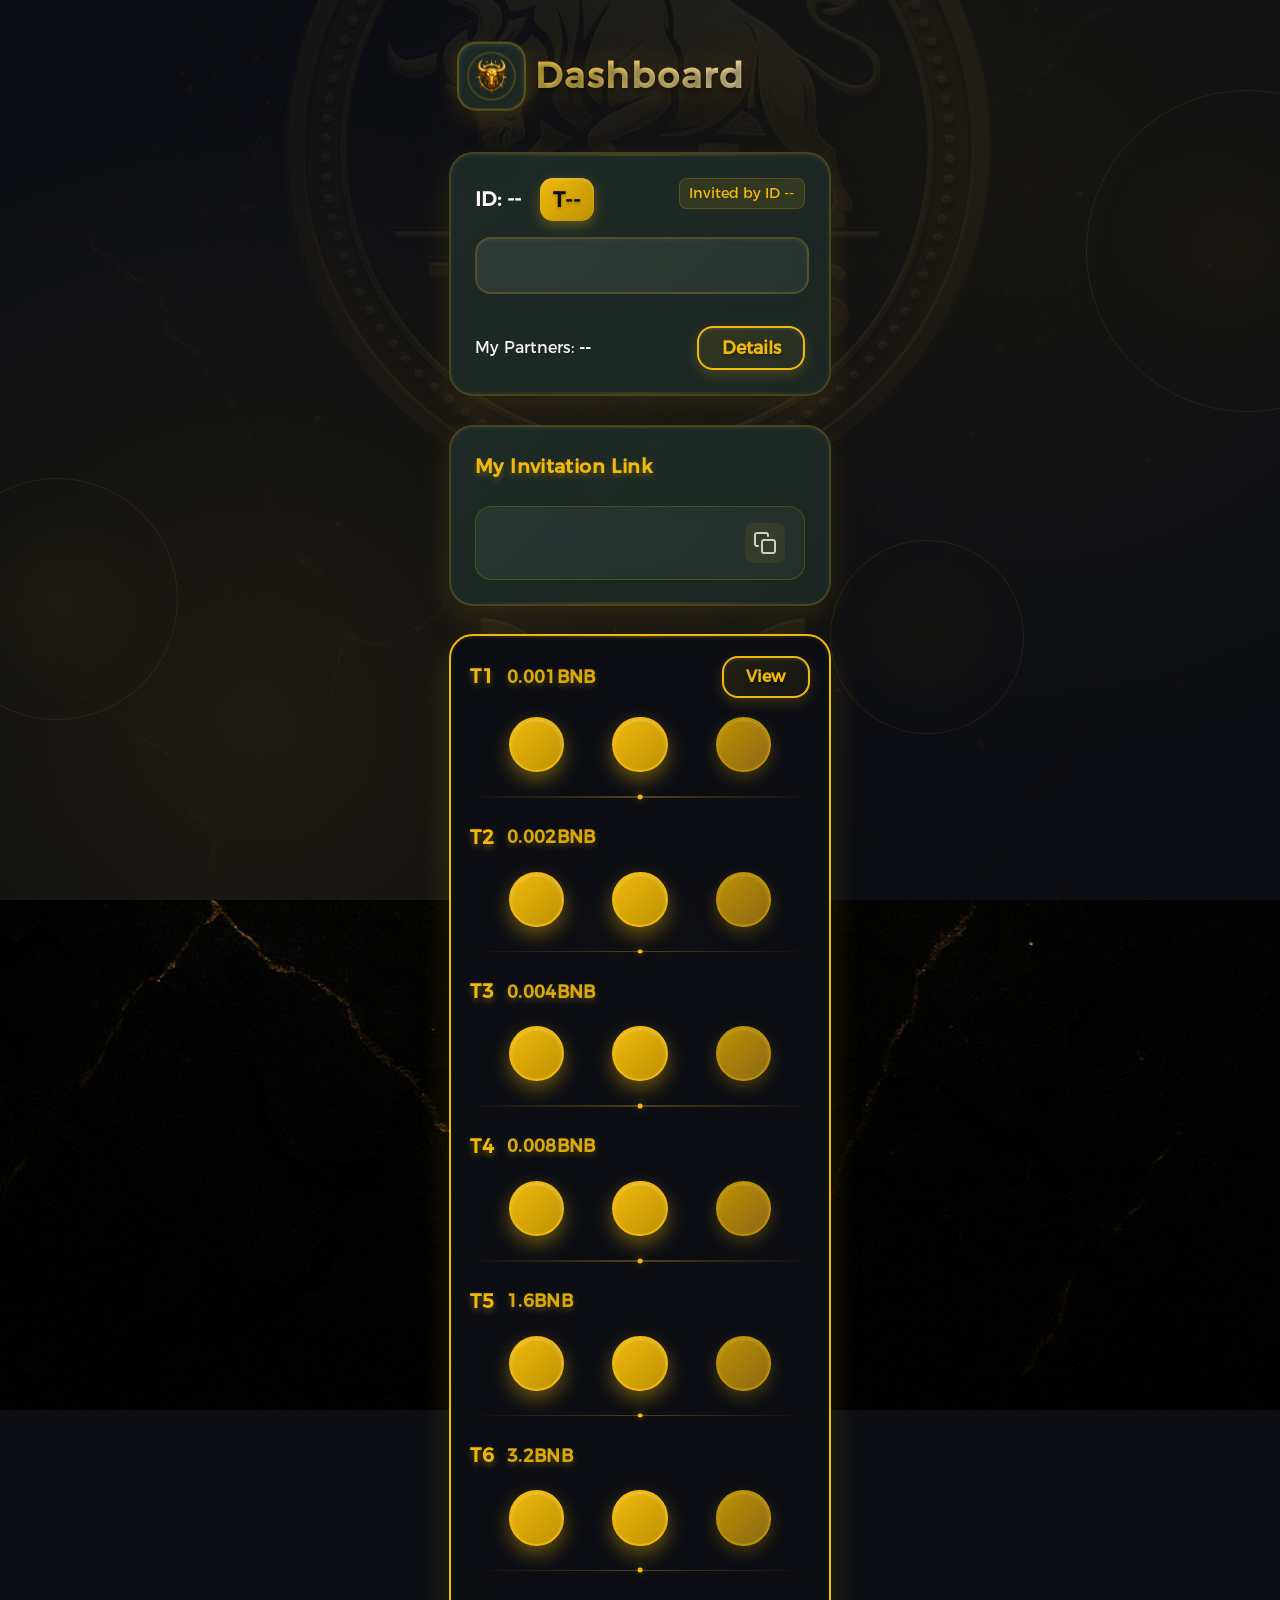
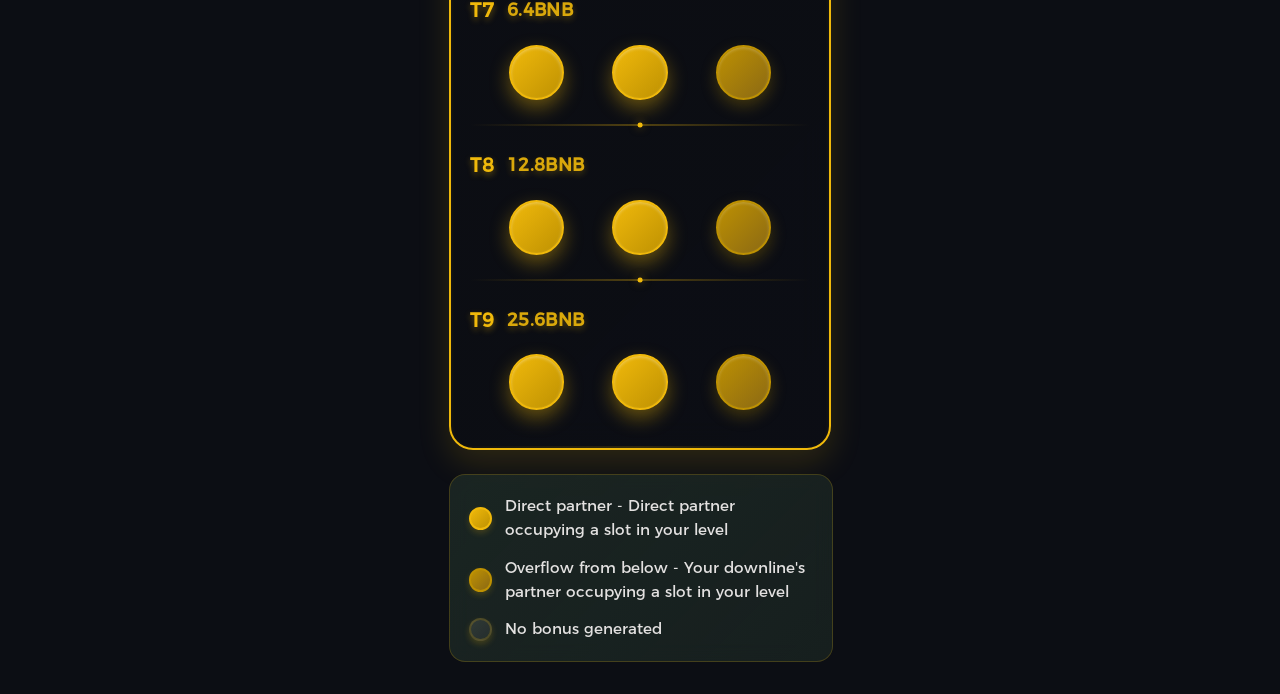
==== commit 0eba69c6: "Add files via upload" ====
--- a/dashboard.html
+++ b/dashboard.html
@@ -46,7 +46,7 @@
 					<div class="card-decoration card-decoration-top"></div>
 					<div class="user-id">
 						<span>ID: <span id="userId">--</span></span>
-						<span class="vip-level" id="vipLevel">VIP--</span>
+						<span class="vip-level" id="vipLevel">T--</span>
 						<span class="inviter-id" id="inviterId"></span>
 					</div>
 					<div class="wallet-row">
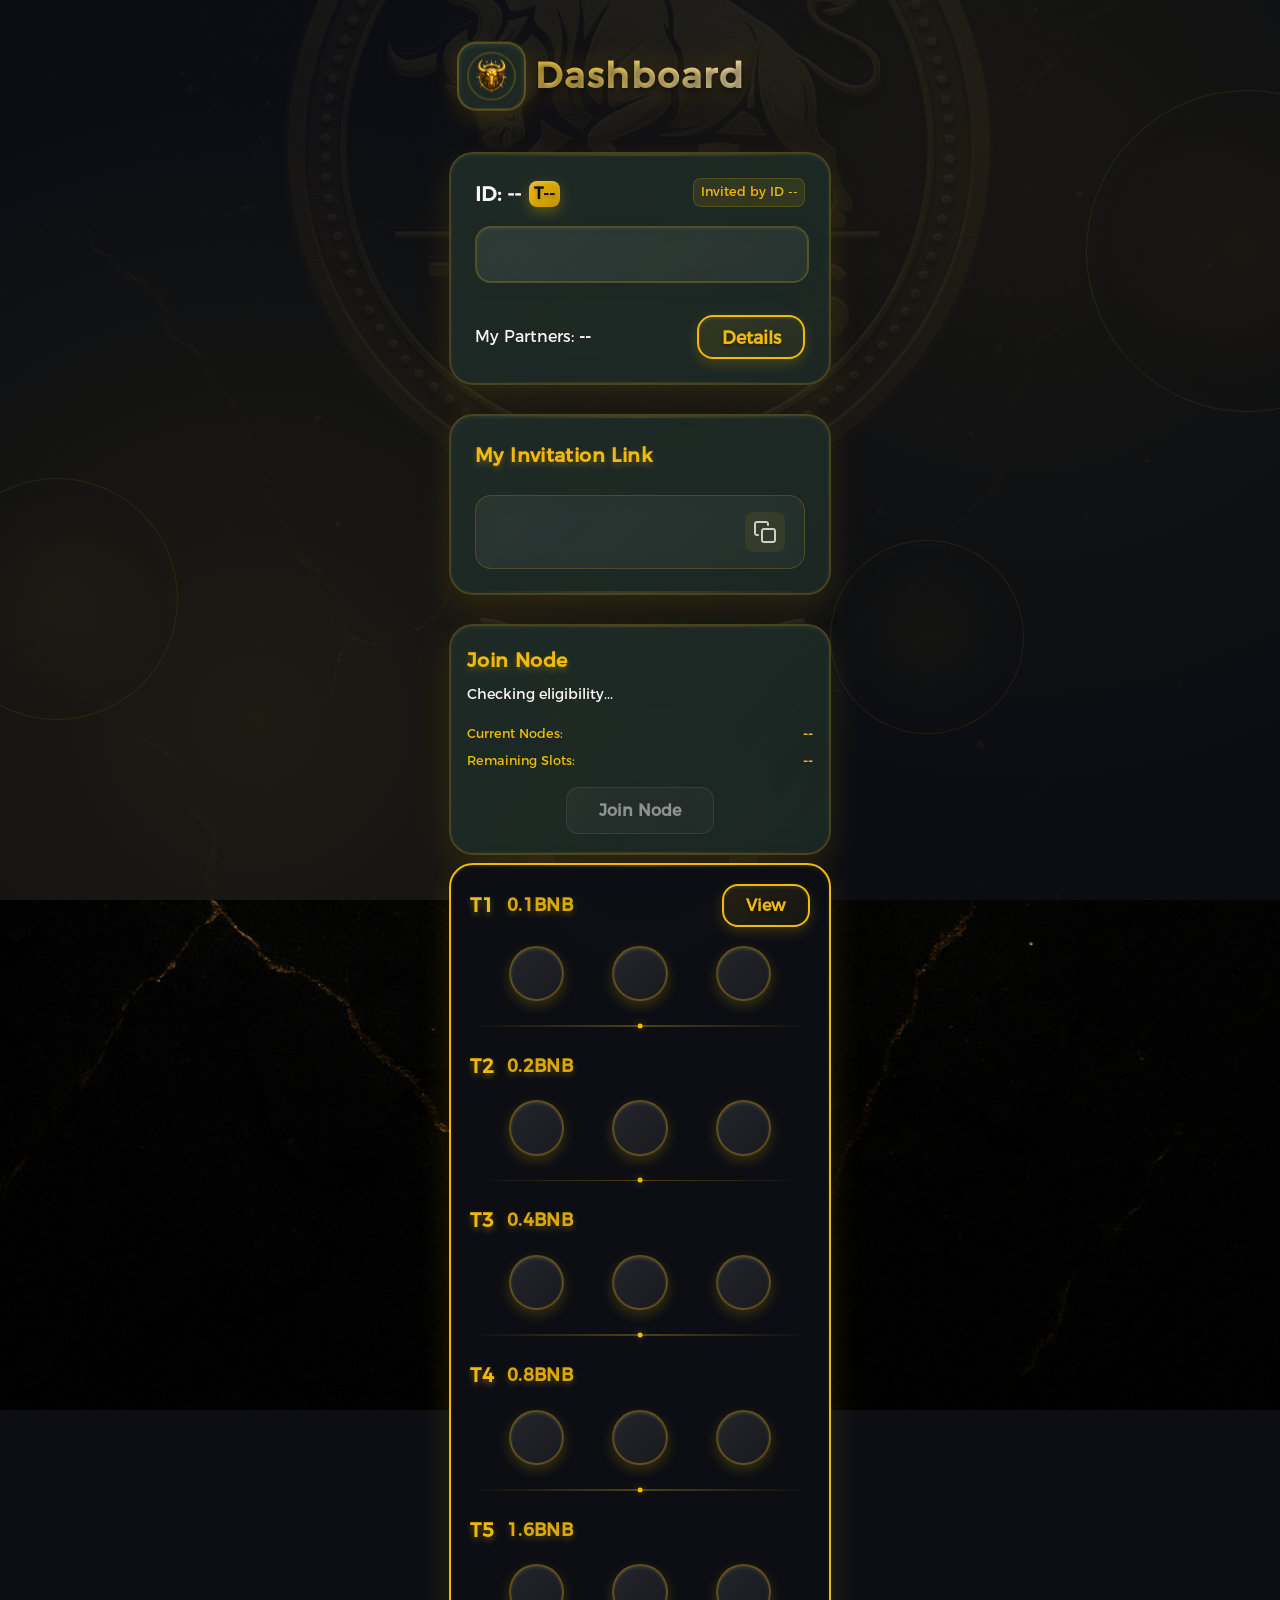
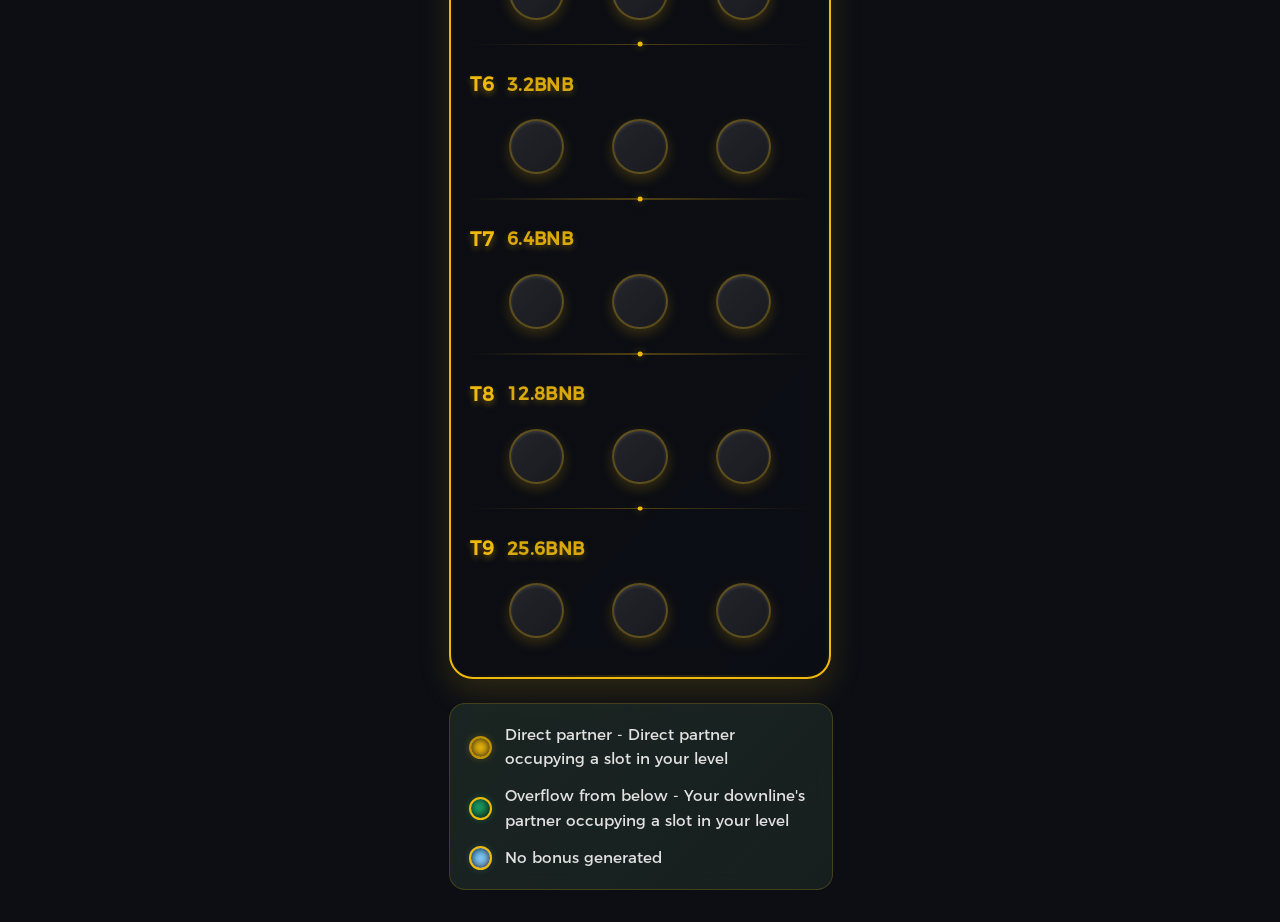
==== commit d1dd1ade: "Add files via upload" ====
--- a/dashboard.html
+++ b/dashboard.html
@@ -62,8 +62,30 @@
 					<div class="card-decoration card-decoration-top"></div>
 					<div class="invite-title" data-i18n="dashboard.inviteLink">My Invitation Link</div>
 					<div class="invite-link-row">
-						<span id="inviteLink">https://taurus-dex.github.io/register?invite=--</span>
+						<span id="inviteLink"></span>
 						<button class="copy-btn" id="copyInviteBtn"></button>
+					</div>
+					<div class="card-decoration card-decoration-bottom"></div>
+				</div>
+				<div class="node-section card-blur">
+					<div class="card-decoration card-decoration-top"></div>
+					<div class="node-title" id="nodeTitle" data-i18n="dashboard.nodeParticipation">Node Participation</div>
+					<div class="node-info">
+						<span id="nodeStatus" data-i18n="dashboard.checkingEligibility">Checking eligibility...</span>
+						<span id="nodeType" class="node-type"></span>
+					</div>
+					<div class="node-stats">
+						<div class="node-stat-item">
+							<span class="node-stat-label" data-i18n="dashboard.currentNodes">Current Nodes:</span>
+							<span class="node-stat-value" id="currentNodes">--</span>
+						</div>
+						<div class="node-stat-item">
+							<span class="node-stat-label" data-i18n="dashboard.remainingSlots">Remaining Slots:</span>
+							<span class="node-stat-value" id="remainingSlots">--</span>
+						</div>
+					</div>
+					<div class="node-button-container">
+						<button class="join-node-btn" id="joinNodeBtn" disabled data-i18n="dashboard.joinNode">Join Node</button>
 					</div>
 					<div class="card-decoration card-decoration-bottom"></div>
 				</div>
@@ -108,6 +130,11 @@
 					<div class="skeleton-line"></div>
 					<div class="skeleton-line"></div>
 				</div>
+				<div class="skeleton-card">
+					<div class="skeleton-line"></div>
+					<div class="skeleton-line"></div>
+					<div class="skeleton-line"></div>
+				</div>
 			</div>
 		</div>
 		<script src="assets/plugins/bootstrap.bundle.min.js"></script>
--- a/css/dashboard.css
+++ b/css/dashboard.css
@@ -297,7 +297,7 @@
     width: 100%;
     display: flex;
     align-items: center;
-    gap: 1.2rem;
+    gap: 0.5rem;
     font-size: 1.25rem;
     font-weight: 600;
     position: relative;
@@ -307,31 +307,25 @@
 .vip-level {
     background: linear-gradient(135deg, #F0B90B 0%, #BE9102 100%);
     color: #0C0E14;
-    font-size: 1.3rem;
+    font-size: 1rem;
     font-weight: 800;
-    padding: 0.3rem 0.8rem;
-    border-radius: 0.8rem;
+    padding: 0rem 0.3rem;
+    border-radius: 0.5rem;
     box-shadow: 
         0 0.3rem 0.8rem rgba(240, 185, 11, 0.3),
         inset 0 0.1rem 0.2rem rgba(255, 255, 255, 0.2);
     text-shadow: 0 0.1rem 0.2rem rgba(0, 0, 0, 0.2);
-    animation: vipGlow 2s ease-in-out infinite alternate;
-}
-
-@keyframes vipGlow {
-    0% { box-shadow: 0 0.3rem 0.8rem rgba(240, 185, 11, 0.3), inset 0 0.1rem 0.2rem rgba(255, 255, 255, 0.2); }
-    100% { box-shadow: 0 0.5rem 1.2rem rgba(240, 185, 11, 0.5), inset 0 0.1rem 0.2rem rgba(255, 255, 255, 0.3); }
 }
 
 .inviter-id {
     color: #F0B90B;
-    font-size: 0.9rem;
+    font-size: 0.8rem;
     font-weight: 500;
     position: absolute;
     right: 0;
     top: 0;
     background: rgba(240, 185, 11, 0.1);
-    padding: 0.2rem 0.6rem;
+    padding: 0.2rem 0.4rem;
     border-radius: 0.5rem;
     border: 1px solid rgba(240, 185, 11, 0.2);
 }
@@ -448,6 +442,7 @@
     flex: 1;
     word-break: break-all;
     font-weight: 500;
+	user-select: text;
 }
 
 .copy-btn {
@@ -474,6 +469,121 @@
     transform: scale(1.1);
 }
 
+/* Node Section Styles */
+.node-section {
+    margin: 1.1rem 0 0.5rem 0;
+    padding: 1.2rem 1rem;
+    position: relative;
+    overflow: hidden;
+}
+
+.node-title {
+    color: #F0B90B;
+    font-size: 1.2rem;
+    font-weight: 700;
+    margin-bottom: 0.5rem;
+    text-shadow: 0 0.2rem 0.4rem rgba(240, 185, 11, 0.3);
+    letter-spacing: 0.02em;
+}
+
+.node-info {
+	display: flex;
+	flex-direction: column;
+	gap: 0.3rem;
+	margin-bottom: 0.8rem;
+}
+
+#nodeStatus {
+    font-size: 0.9rem;
+    color: #FAF6F6;
+    font-weight: 500;
+}
+
+.node-type {
+    font-size: 0.8rem;
+    color: #F0B90B;
+    font-weight: 600;
+    text-transform: uppercase;
+    letter-spacing: 0.05rem;
+}
+
+.join-node-btn {
+    background: linear-gradient(135deg, rgba(240, 185, 11, 0.15) 0%, rgba(240, 185, 11, 0.08) 100%);
+    border: 1px solid rgba(240, 185, 11, 0.3);
+    color: #F0B90B;
+    padding: 0.8rem 2rem;
+    border-radius: 0.8rem;
+    font-size: 1rem;
+    font-weight: 600;
+    cursor: pointer;
+    transition: all 0.3s ease;
+    white-space: nowrap;
+    min-width: 8rem;
+    text-align: center;
+}
+
+.join-node-btn:hover:not(:disabled) {
+    background: linear-gradient(135deg, rgba(240, 185, 11, 0.25) 0%, rgba(240, 185, 11, 0.15) 100%);
+    transform: translateY(-1px);
+    box-shadow: 0 0.3rem 0.8rem rgba(240, 185, 11, 0.2);
+}
+
+.join-node-btn:active:not(:disabled) {
+    transform: translateY(0);
+    box-shadow: 0 0.1rem 0.3rem rgba(240, 185, 11, 0.1);
+}
+
+.join-node-btn:disabled {
+    background: linear-gradient(135deg, rgba(128, 128, 128, 0.1) 0%, rgba(128, 128, 128, 0.05) 100%);
+    border: 1px solid rgba(128, 128, 128, 0.2);
+    color: rgba(250, 246, 246, 0.5);
+    cursor: not-allowed;
+    transform: none;
+    box-shadow: none;
+}
+
+.node-requirements {
+	font-size: 0.8rem;
+	color: rgba(250, 246, 246, 0.7);
+	text-align: center;
+	margin-top: 0.5rem;
+	padding: 0.5rem;
+	border-radius: 0.5rem;
+	background: rgba(30, 43, 38, 0.3);
+	border: 1px solid rgba(240, 185, 11, 0.1);
+}
+
+/* Node Stats Styles */
+.node-stats {
+	margin-bottom: 1rem;
+	display: flex;
+	flex-direction: column;
+	gap: 0.4rem;
+}
+
+.node-stat-item {
+	display: flex;
+	justify-content: space-between;
+	align-items: center;
+	font-size: 0.8rem;
+}
+
+.node-stat-label {
+	color: #F0B90B;
+	font-weight: 500;
+}
+
+.node-stat-value {
+	color: #F0B90B;
+	font-weight: 600;
+}
+
+.node-button-container {
+	display: flex;
+	justify-content: center;
+	margin-top: 0.5rem;
+}
+
 /* Slot Section */
 .slot-section {
     margin-top: 0.5rem;
@@ -575,10 +685,10 @@
     display: flex;
     align-items: center;
     justify-content: center;
-    font-size: 1.4rem;
+    font-size: 1.2rem;
     font-weight: 700;
     background: linear-gradient(135deg, rgba(255, 255, 255, 0.1) 0%, rgba(255, 255, 255, 0.05) 100%);
-    color: #FAF6F6;
+    color: #1E2B26;
     border: 2px solid rgba(240, 185, 11, 0.3);
     box-shadow: 
         0 0.3rem 0.8rem rgba(240, 185, 11, 0.2),
@@ -606,36 +716,21 @@
 }
 
 .slot-dot.direct {
-    background: linear-gradient(135deg, #F0B90B 0%, #BE9102 100%);
-    color: #0C0E14;
+    background: linear-gradient(135deg, #F0B90B 0%, #FAF6F6 100%);
+    border-color: #BE9102;
+    box-shadow: 0 0 6px 1px #F0B90B, 0 0 0.5rem #0C0E14 inset;
+}
+
+.slot-dot.indirect {
+    background: linear-gradient(135deg, #1EDB8B 0%, #145C32 100%);
     border-color: #F0B90B;
-    box-shadow: 
-        0 0.5rem 1.2rem rgba(240, 185, 11, 0.4),
-        inset 0 0.1rem 0.2rem rgba(255, 255, 255, 0.3);
-    animation: directPulse 2s ease-in-out infinite;
-}
-
-@keyframes directPulse {
-    0%, 100% { transform: scale(1); }
-    50% { transform: scale(1.05); }
-}
-
-.slot-dot.indirect {
-    background: linear-gradient(135deg, #BE9102 0%, #8B6914 100%);
-    color: #0C0E14;
-    border-color: #BE9102;
-    box-shadow: 
-        0 0.4rem 1rem rgba(190, 145, 2, 0.3),
-        inset 0 0.1rem 0.2rem rgba(255, 255, 255, 0.2);
+    box-shadow: 0 0 6px 1px rgba(30,219,139,1), 0 0 0.5rem #0C0E14 inset;
 }
 
 .slot-dot.empty {
-    background: linear-gradient(135deg, rgba(255, 255, 255, 0.05) 0%, rgba(255, 255, 255, 0.02) 100%);
-    color: rgba(250, 246, 246, 0.5);
-    border-color: rgba(240, 185, 11, 0.1);
-    box-shadow: 
-        0 0.2rem 0.5rem rgba(240, 185, 11, 0.1),
-        inset 0 0.1rem 0.2rem rgba(255, 255, 255, 0.05);
+    background: linear-gradient(135deg, #5EC6FF 0%, #A6D8FF 100%);
+    border-color: #F0B90B;
+    box-shadow: 0 0 6px 1px rgba(94,198,255,0.13), 0 0 0.5rem #0C0E14 inset;
 }
 
 .slot-divider {
@@ -698,18 +793,21 @@
 }
 
 .legend-dot.direct {
-    background: linear-gradient(135deg, #F0B90B 0%, #BE9102 100%);
+    background: linear-gradient(135deg, #F0B90B 100%, #FAF6F6 100%);
+    border-color: #BE9102;
+    box-shadow: 0 0 6px 1px rgba(240,185,11,0.18), 0 0 0.5rem #0C0E14 inset;
+}
+
+.legend-dot.indirect {
+    background: linear-gradient(135deg, #1EDB8B 0%, #145C32 100%);
     border-color: #F0B90B;
-}
-
-.legend-dot.indirect {
-    background: linear-gradient(135deg, #BE9102 0%, #8B6914 100%);
-    border-color: #BE9102;
+    box-shadow: 0 0 6px 1px rgba(30,219,139,0.18), 0 0 0.5rem #0C0E14 inset;
 }
 
 .legend-dot.empty {
-    background: linear-gradient(135deg, rgba(255, 255, 255, 0.1) 0%, rgba(255, 255, 255, 0.05) 100%);
-    border-color: rgba(240, 185, 11, 0.2);
+    background: linear-gradient(135deg, #5EC6FF 0%, #A6D8FF 100%);
+    border-color: #F0B90B;
+    box-shadow: 0 0 6px 1px rgba(94,198,255,0.13), 0 0 0.5rem #0C0E14 inset;
 }
 
 /* Slot View Button */
@@ -794,10 +892,32 @@
         border-radius: 1.2rem;
     }
     
+    .node-status {
+        flex-direction: column;
+        gap: 0.8rem;
+        align-items: stretch;
+    }
+    
+    .join-node-btn {
+        width: 100%;
+        padding: 0.8rem 2rem;
+        font-size: 1rem;
+        min-width: 8rem;
+    }
+    
+    .node-title {
+        margin-bottom: 0.8rem;
+    }
+    
+    .node-requirements {
+        font-size: 0.75rem;
+        padding: 0.4rem;
+    }
+    
     .slot-dot {
         width: 2.8rem;
         height: 2.8rem;
-        font-size: 1.2rem;
+        font-size: 1rem;
     }
     
     .legend-dot {
